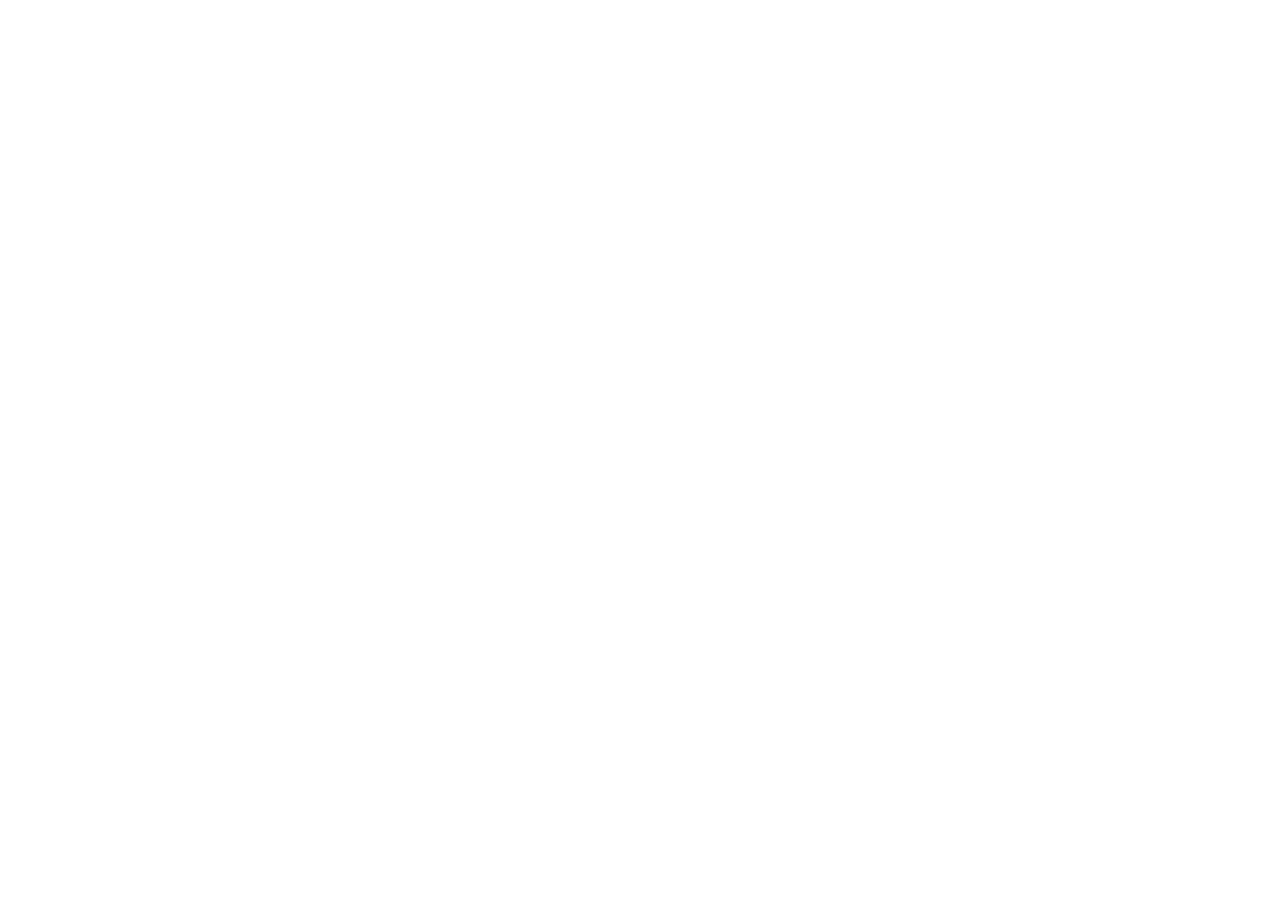
==== index.html @ 7c79757a "Added new index file" ====
<!DOCTYPE html>
<html lang="en">
<head>
    <meta charset="UTF-8">
    <meta name="viewport" content="width=device-width, initial-scale=1.0">
    <title>Document</title>
</head>
<body>
    
</body>
</html>
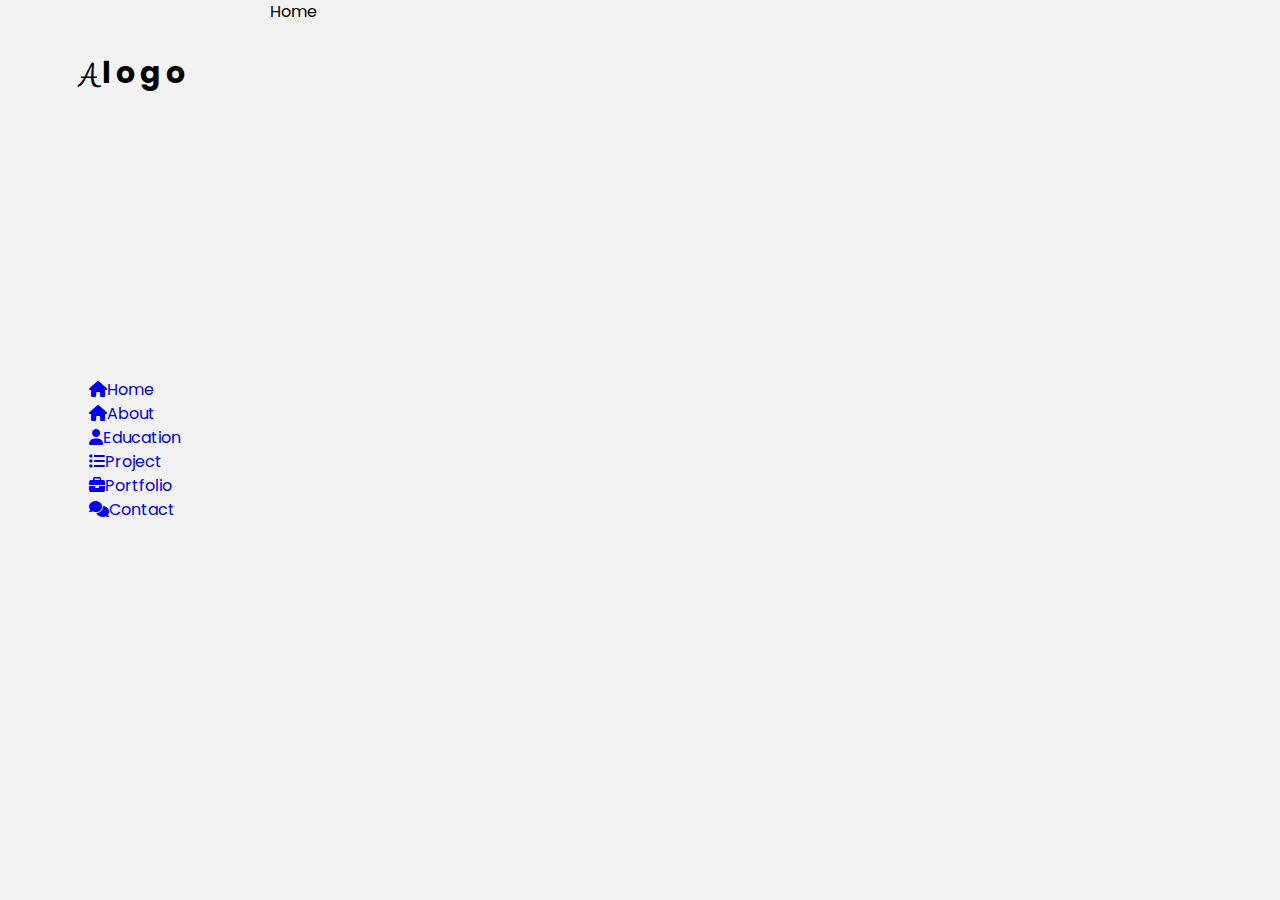
==== commit 5810164a: "Updated new index file" ====
--- a/index.html
+++ b/index.html
@@ -3,9 +3,45 @@
 <head>
     <meta charset="UTF-8">
     <meta name="viewport" content="width=device-width, initial-scale=1.0">
-    <title>Document</title>
+    <title>Portfolio</title>
+
+    <!-- CSS -->
+    <link rel="stylesheet" href="css/style.css">
+
+    <!-- Font Awesome -->
+     <link rel="stylesheet" href="https://cdnjs.cloudflare.com/ajax/libs/font-awesome/6.7.2/css/all.min.css">
 </head>
 <body>
     
+
+    <!-- Main Section -->
+     <div class="main-section">
+        <!-- Aside -->
+        <div class="aside">
+            <div class="logo">
+                <a href="#"><span>A</span>logo</a>
+            </div>
+            <ul class="nav">
+                <li><a href="#" class="active"><i class="fa fa-home"></i>Home</a></li>
+                <li><a href="#"><i class="fa fa-home"></i>About</a></li>
+                <li><a href="#"><i class="fa fa-user"></i>Education</a></li>
+                <li><a href="#"><i class="fa fa-list"></i>Project</a></li>
+                <li><a href="#"><i class="fa fa-briefcase"></i>Portfolio</a></li>
+                <li><a href="#"><i class="fa fa-comments"></i>Contact</a></li>
+            </ul>
+        </div>
+        
+        <!-- Main Section Items -->
+         <div class="main-items">
+            <!-- Home -->
+             <section class="home section">
+                Home
+             </section>
+         </div>
+     </div>
+
+
+    <!-- JS -->
+     <script src="js/script.js"></script>
 </body>
 </html>--- a/css/style.css
+++ b/css/style.css
@@ -0,0 +1,96 @@
+@import url('https://fonts.googleapis.com/css2?family=Clicker+Script&family=Poppins:ital,wght@200;300;400;500;600&display=swap');
+
+:root
+{
+    --bg-black-900:#f2f2f2;
+    --bg-black-100:#f2f2f2;
+    --bg-black-50:#f2f2f2;
+
+    --text-black-900:#000000;
+    --text-black-700:#000000;
+
+}
+
+body
+{
+    font-size: 16px;
+    line-height: 1.5; 
+    font-family: poppins, sans-serif;
+}
+
+*
+{
+    margin: 0;
+    padding: 0;
+    outline: none;
+    text-decoration: none;
+    box-sizing: border-box;
+}
+
+::before,::after
+{
+    box-sizing: border-box;
+}
+
+
+ul
+{
+    list-style: none;
+}
+
+.section
+{
+    background: var(--bg-black-900);
+    min-height: 100vh;
+    display: block;
+    position: fixed;
+    left: 270px;
+    top: 0;
+    right: 0;
+    z-index: 0;
+    opacity: 1;
+
+}
+
+/* Aside */
+.aside
+{
+    width: 270px;
+    height: 100%;
+    background-color: var(--bg-black-900);
+
+    position: fixed;
+    left: 0;
+    top: 0;
+    z-index: 10;
+    display: flex;
+    justify-content: center;
+    align-items: center;
+
+    padding: 10;
+    
+}
+
+.aside .logo
+{
+    position: absolute;
+    top: 50px;
+    font-size: 30px;
+    text-transform: capitalize;
+}
+
+.aside .logo a
+{
+    color: var(--text-black-900);
+    font-weight: 700;
+    padding: 15px 20px;
+    font-size: 30px;
+    letter-spacing: 5px;
+}
+
+.aside .logo a span
+{
+   font-family: 'Clicker Script', cursive;
+   font-family: 40px;
+   
+}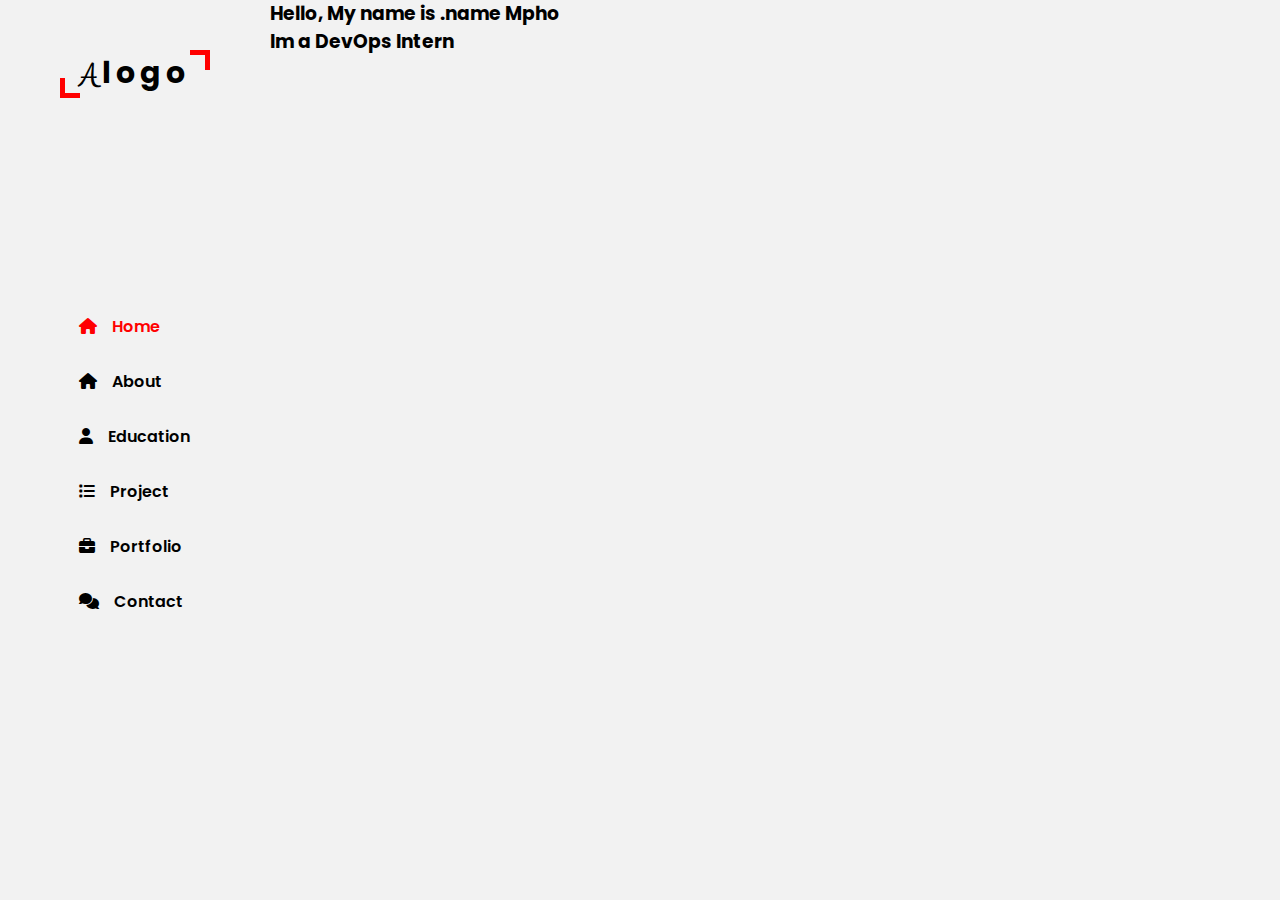
==== commit c4014265: "Created a basic navigation side bar" ====
--- a/index.html
+++ b/index.html
@@ -7,6 +7,7 @@
 
     <!-- CSS -->
     <link rel="stylesheet" href="css/style.css">
+    <link rel="stylesheet" href="css/color.css">
 
     <!-- Font Awesome -->
      <link rel="stylesheet" href="https://cdnjs.cloudflare.com/ajax/libs/font-awesome/6.7.2/css/all.min.css">
@@ -20,6 +21,9 @@
         <div class="aside">
             <div class="logo">
                 <a href="#"><span>A</span>logo</a>
+            </div>
+            <div class="nav-tog">
+                <span></span>
             </div>
             <ul class="nav">
                 <li><a href="#" class="active"><i class="fa fa-home"></i>Home</a></li>
@@ -35,7 +39,16 @@
          <div class="main-items">
             <!-- Home -->
              <section class="home section">
-                Home
+                <div class="container">
+                    <div class="row">
+                        <div class="home-info">
+                            <h3 class="hello">Hello, My name is .name <span class="name">Mpho</span></h3>
+                            <h3 class="my-profession">Im a <span class="typing"> DevOps Intern</span>
+                            </h3>
+                        </div>
+                    </div>
+                </div>
+            
              </section>
          </div>
      </div>
--- a/css/style.css
+++ b/css/style.css
@@ -68,6 +68,8 @@
     align-items: center;
 
     padding: 10;
+
+    border-right: 1px solid var(--bg-black-50);
     
 }
 
@@ -93,4 +95,111 @@
    font-family: 'Clicker Script', cursive;
    font-family: 40px;
    
-}+}
+
+.aside .logo a::before
+{
+    content: '';
+    position: absolute;
+    width: 20px;
+    height: 20px;
+    border-bottom: 5px solid var(--skin-color);
+    border-left: 5px solid var(--skin-color);
+    bottom: 0;
+    left: 0;
+    
+}
+
+.aside .logo a::after
+{
+    content: '';
+    position: absolute;
+    width: 20px;
+    height: 20px;
+    border-top: 5px solid var(--skin-color);
+    border-right: 5px solid var(--skin-color);
+    top: 0;
+    right: 0;
+    
+}
+
+.aside .nav-tog
+{
+    height: 40px;
+    width: 45px;
+    border: 1px solid var(--bg-black-50);
+    cursor: pointer;
+    position: fixed;
+    left: 300px;
+    top: 20px;
+    border-radius: 5px;
+    background: var(--bg-black-100);
+    display: none;
+    align-items: center;
+    justify-content: center;
+}
+
+.aside .nav-tog span
+{
+    height: 2px;
+    width: 18px;
+    background: var(--text-black-900);
+    display: inline-block;
+    position: relative;
+}
+
+.aside .nav-tog span::before
+{
+    content: '';
+    position: absolute;
+    height: 2px;
+    width: 18px;
+    background: var(--skin-color);
+    top: -6px;
+    left: 0;
+}
+
+.aside .nav-tog span::after
+{
+    content: '';
+    position: absolute;
+    height: 2px;
+    width: 18px;
+    background: var(--skin-color);
+    top: 6px;
+    left: 0;
+}
+
+.aside .nav
+{
+    margin-top: 50px;
+}
+
+.aside .nav li
+{
+    margin-bottom: 20px;
+    display: block;
+   
+}
+
+.aside .nav li a
+{
+    color: var(--text-black-900);
+    font-weight: 600;
+    font-size: 16px;
+    display: block;
+    padding: 5px 15px;
+    border-bottom: 1px solid var(--bg-black-50);
+    /* border-radius: 5px;
+    transition: all 0.3s ease; */
+}
+
+.aside .nav li a.active
+{
+    color: var(--skin-color);
+}
+
+.aside .nav li a i
+{
+    margin-right: 15px;
+}
--- a/css/color.css
+++ b/css/color.css
@@ -0,0 +1,5 @@
+:root
+{
+    --skin-color:red;
+    
+}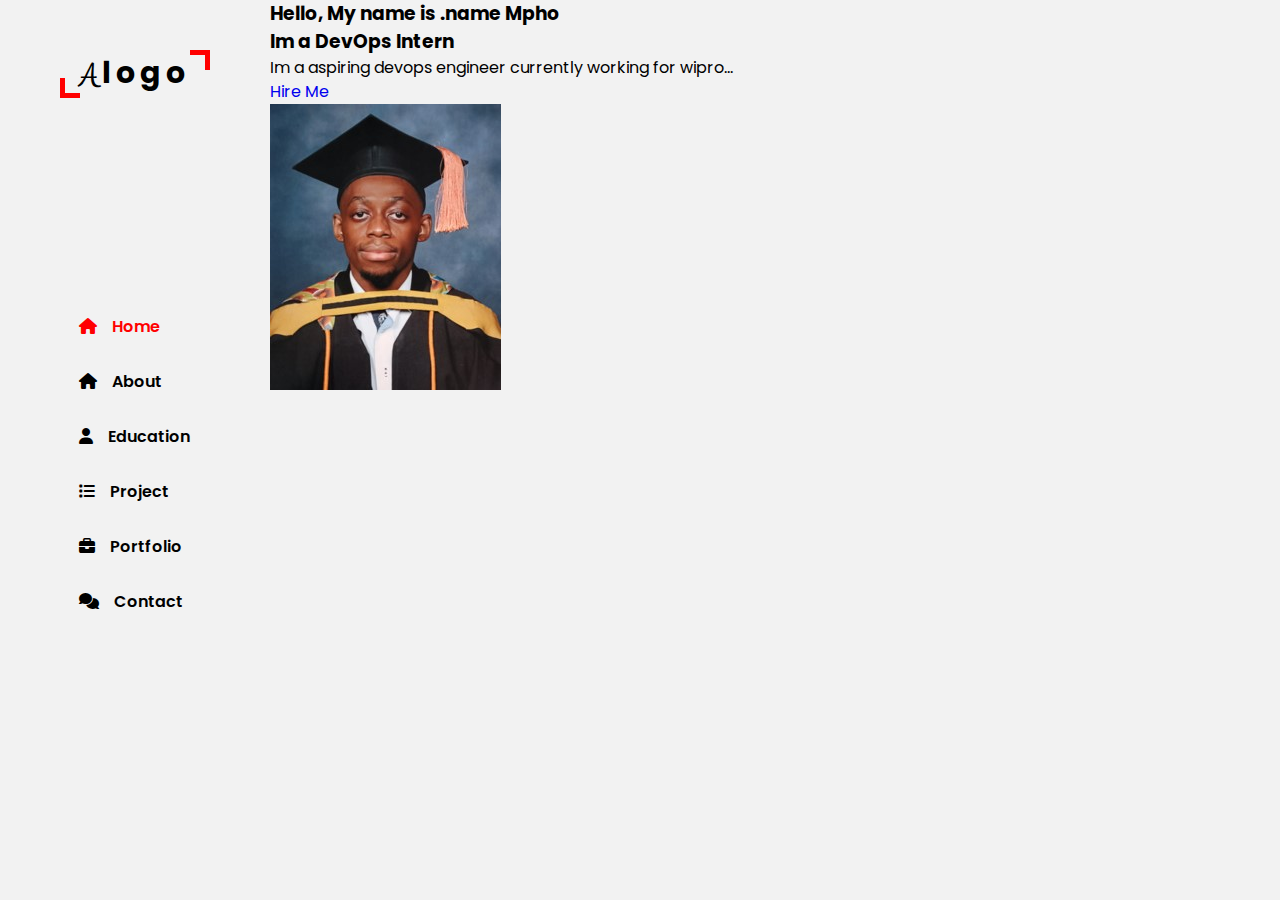
==== commit 850294e0: "Added home section and assets folder" ====
--- a/index.html
+++ b/index.html
@@ -45,6 +45,11 @@
                             <h3 class="hello">Hello, My name is .name <span class="name">Mpho</span></h3>
                             <h3 class="my-profession">Im a <span class="typing"> DevOps Intern</span>
                             </h3>
+                            <p>Im a aspiring devops engineer currently working for wipro...</p>
+                            <a href="#contact" class="btn hire-me">Hire Me</a>
+                        </div>
+                        <div class="home-img">
+                            <img src="assets/img/ProfilePic.jpg" alt="">
                         </div>
                     </div>
                 </div>
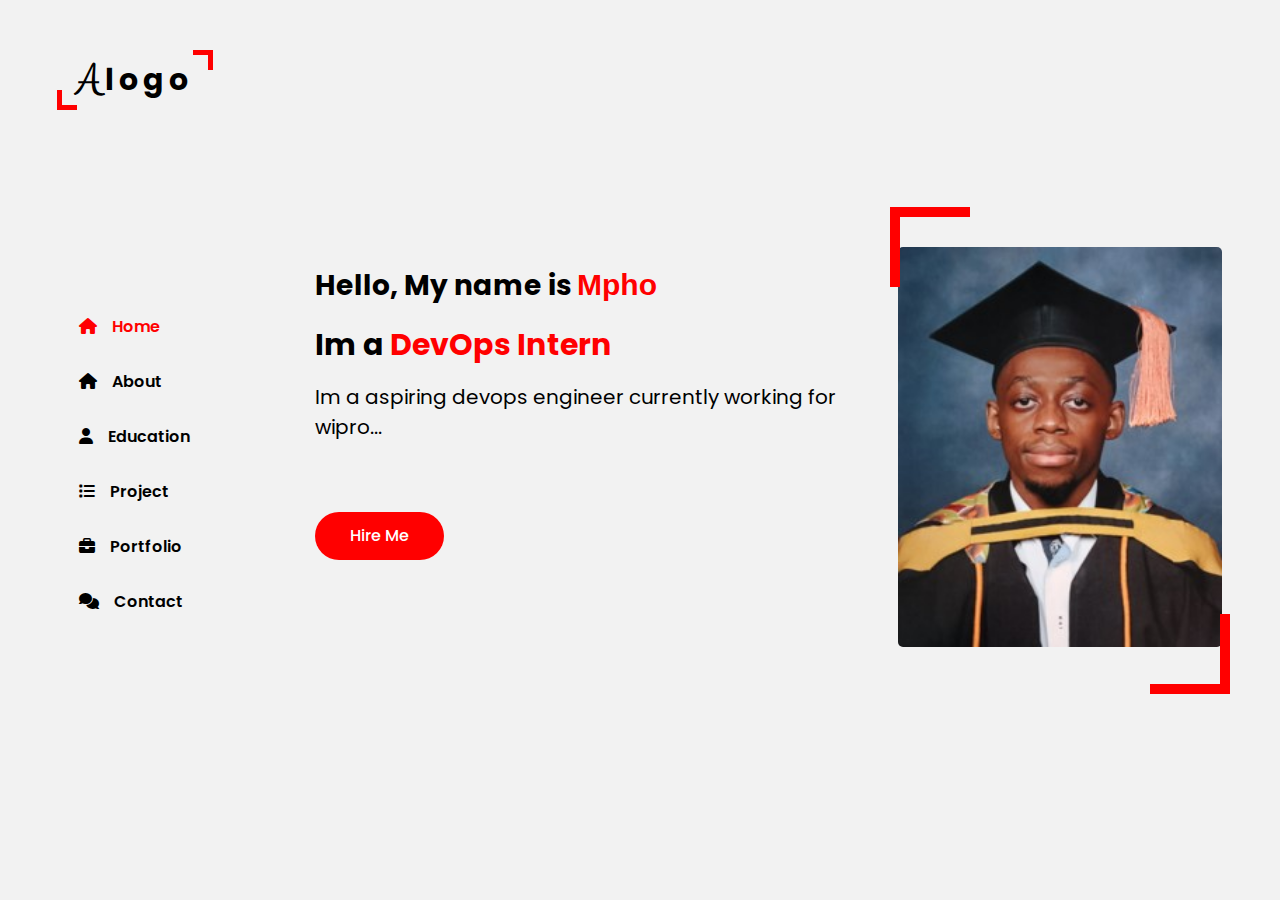
==== commit bb6a6af3: "Updated the styling for the home page" ====
--- a/index.html
+++ b/index.html
@@ -41,14 +41,14 @@
              <section class="home section">
                 <div class="container">
                     <div class="row">
-                        <div class="home-info">
-                            <h3 class="hello">Hello, My name is .name <span class="name">Mpho</span></h3>
+                        <div class="home-info padd-15">
+                            <h3 class="hello">Hello, My name is <span class="name">Mpho</span></h3>
                             <h3 class="my-profession">Im a <span class="typing"> DevOps Intern</span>
                             </h3>
                             <p>Im a aspiring devops engineer currently working for wipro...</p>
                             <a href="#contact" class="btn hire-me">Hire Me</a>
                         </div>
-                        <div class="home-img">
+                        <div class="home-img padd-15">
                             <img src="assets/img/ProfilePic.jpg" alt="">
                         </div>
                     </div>
--- a/css/style.css
+++ b/css/style.css
@@ -43,13 +43,58 @@
     background: var(--bg-black-900);
     min-height: 100vh;
     display: block;
-    position: fixed;
-    left: 270px;
-    top: 0;
-    right: 0;
-    z-index: 0;
+   
+   
     opacity: 1;
-
+    padding: 0 30px;
+
+}
+
+.main-items
+{
+    padding-left: 270px;
+}
+
+.padd-15
+{
+    padding-left: 15px;
+    padding-right: 15px;
+}
+
+.container
+{
+    width: 100%;
+    max-width: 1100px;
+    margin: auto;
+    padding: 0 15px;
+}
+
+.row
+{
+    display: flex;
+    flex-wrap: wrap;
+    margin-left: -15px;
+    margin-right: -15px;
+    position: relative;
+}
+
+.btn
+{
+    font-size: 16px;
+    font-weight: 500;
+    padding: 12px 35px;
+    background: var(--skin-color);
+    color: white;
+    border-radius: 40px;
+    display: inline-block;
+    white-space: nowrap;
+    transition: all 0.3s ease;
+    border: none;
+}
+
+.btn:hover
+{
+    transform: scale(1.05);
 }
 
 /* Aside */
@@ -93,7 +138,7 @@
 .aside .logo a span
 {
    font-family: 'Clicker Script', cursive;
-   font-family: 40px;
+   font-size: 40px;
    
 }
 
@@ -203,3 +248,93 @@
 {
     margin-right: 15px;
 }
+
+/* Home */
+
+.home
+{
+    min-height: 100vh;
+    display: flex;
+    color: var(--text-black-900);
+
+}
+
+.home .home-info
+{
+    flex: 0 0 60%;
+    max-width: 60%;
+
+}
+
+h3.hello
+{
+    font-size: 28px;
+    margin: 15px 0;
+    
+}
+
+h3.hello span
+{
+    font-family:Verdana, Geneva, Tahoma, sans-serif;
+    font-size: 30px;
+    font-weight: 700;
+    color: var(--skin-color);
+}
+
+h3.my-profession
+{
+    font-size: 30px;
+    margin: 15px 0;
+}
+
+.typing
+{
+    color: var(--skin-color);
+}
+
+.home-info p
+{
+    font-size: 20px;
+    margin-bottom: 70px;
+    color: var(--text-black-700);
+
+}
+
+.home .home-img
+{
+    flex: 0 0 40%;
+    max-width: 40%;
+    text-align: center;
+    position: relative;
+}
+
+.home .home-img img
+{
+    height: 400px;
+    border-radius: 5px;
+    margin: auto;
+}
+
+.home-img::after
+{
+    content: '';
+    position: absolute;
+    width: 80px;
+    height: 80px;
+    right: 20px;
+    bottom: -40px;
+    border-bottom: 10px solid var(--skin-color);
+    border-right: 10px solid var(--skin-color);
+}
+
+.home-img::before
+{
+    content: '';
+    position: absolute;
+    width: 80px;
+    height: 80px;
+    left: 20px;
+    top: -40px;
+    border-top: 10px solid var(--skin-color);
+    border-left: 10px solid var(--skin-color);
+}
